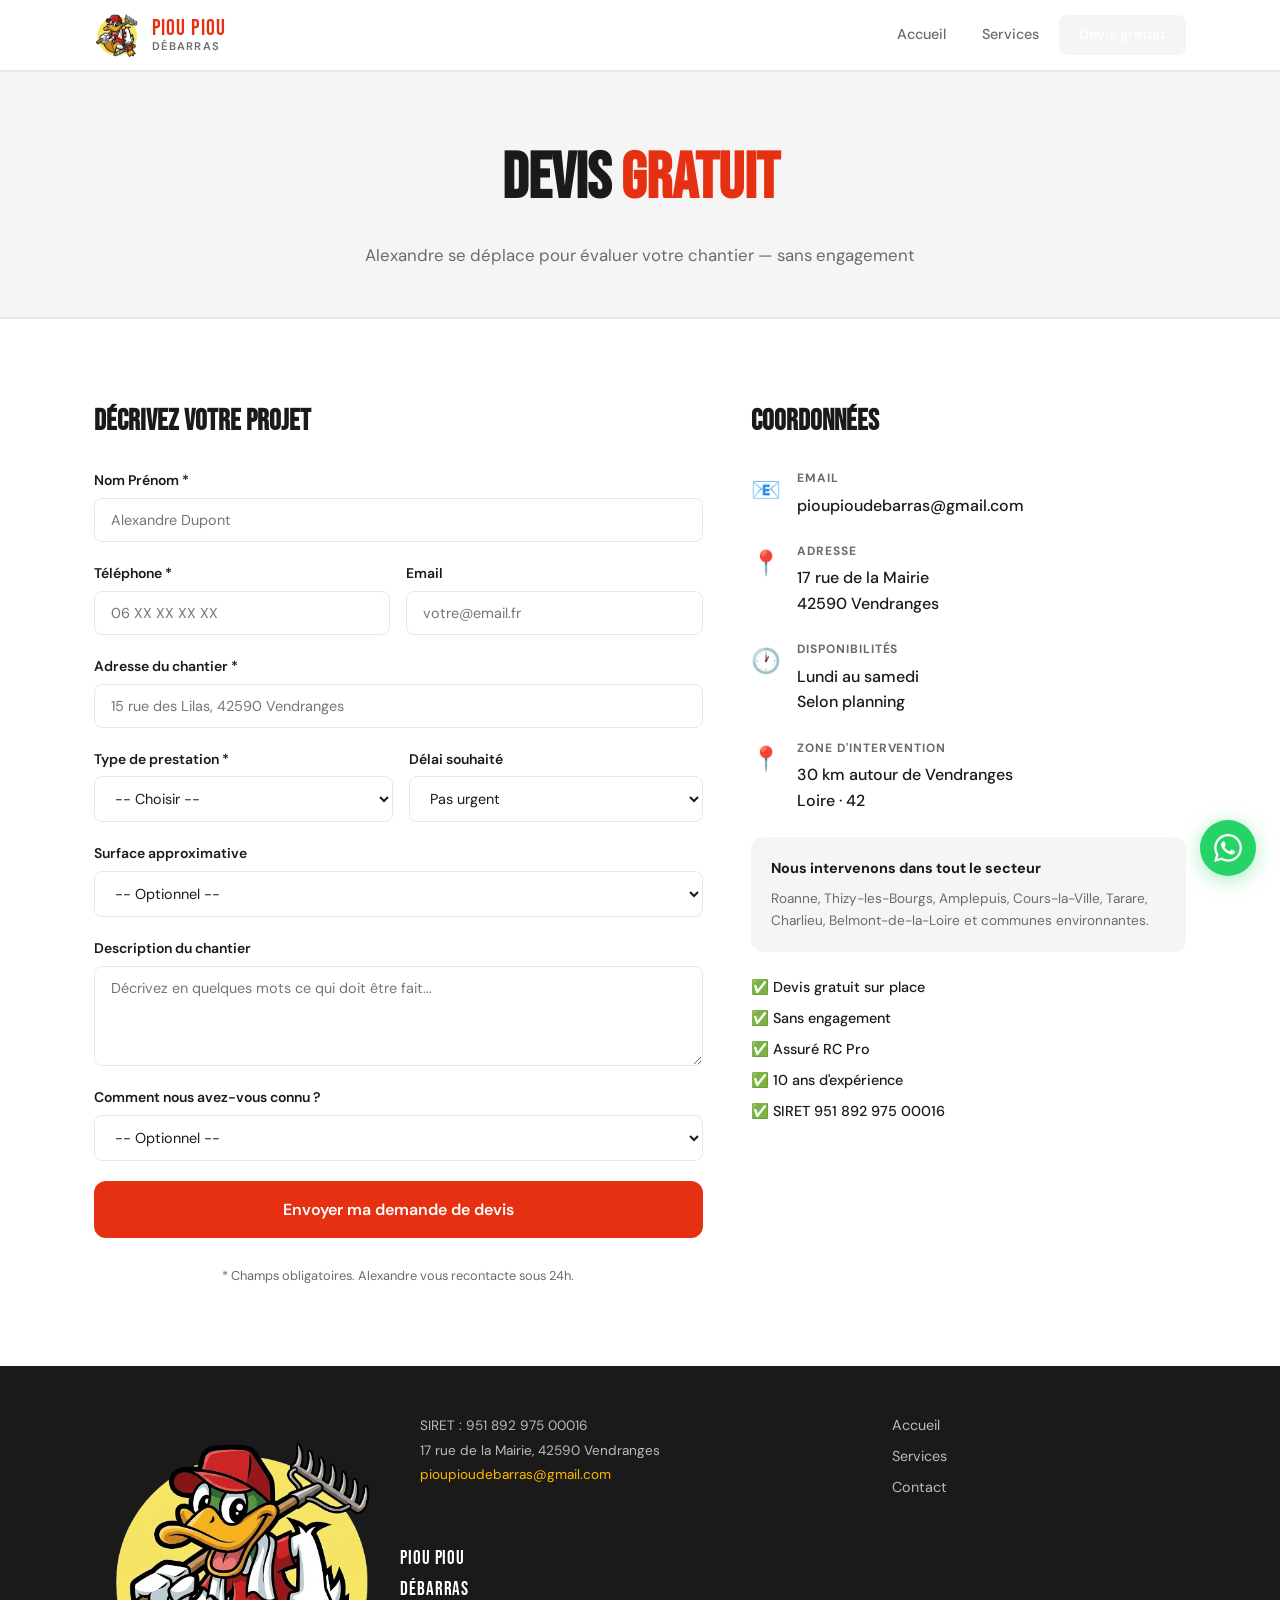
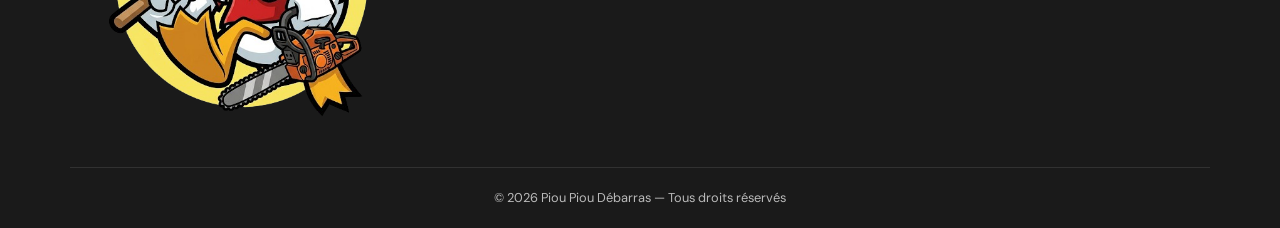
==== contact.html @ 746461e6 "Remplacement icone oiseau par logo png dans les footers" ====
<!DOCTYPE html>
<html lang="fr">
<head>
  <meta charset="UTF-8">
  <meta name="viewport" content="width=device-width, initial-scale=1.0">
  <meta name="description" content="Contactez Piou Piou Débarras — Devis gratuit débarrassage et espaces verts Loire 42. Alexandre Pontille, Vendranges.">
  <title>Contact & Devis Gratuit — Piou Piou Débarras | Loire 42</title>
  <link rel="preconnect" href="https://fonts.googleapis.com">
  <link rel="preconnect" href="https://fonts.gstatic.com" crossorigin>
  <link href="https://fonts.googleapis.com/css2?family=Bebas+Neue&family=DM+Sans:wght@400;500;600&display=swap" rel="stylesheet">
  <link rel="stylesheet" href="style.css?v=1">
</head>
<body>

  <header class="header" id="header">
    <div class="container header__inner">
      <a href="index.html" class="logo">
        <img src="logo.png" alt="Piou Piou Débarras" class="logo__img-header">
        <div class="logo__text">
          <span class="logo__name">Piou Piou</span>
          <span class="logo__sub">Débarras</span>
        </div>
      </a>
      <nav class="nav" id="nav">
        <a href="index.html" class="nav__link">Accueil</a>
        <a href="services.html" class="nav__link">Services</a>
        <a href="contact.html" class="nav__link nav__cta active">Devis gratuit</a>
      </nav>
      <button class="burger" id="burger" aria-label="Menu">
        <span></span><span></span><span></span>
      </button>
    </div>
  </header>

  <section class="page-hero">
    <div class="container">
      <h1 class="page-hero__title">Devis <span class="hero__accent">Gratuit</span></h1>
      <p class="page-hero__sub">Alexandre se déplace pour évaluer votre chantier — sans engagement</p>
    </div>
  </section>

  <section class="section">
    <div class="container">
      <div class="contact__grid">

        <!-- FORMULAIRE -->
        <div class="contact__form-wrap">
          <h2 class="contact__form-title">Décrivez votre projet</h2>
          <form class="contact-form" id="contactForm" action="https://formspree.io/f/VOTRE_ID" method="POST">
            <div class="form-group">
              <label for="nom">Nom Prénom *</label>
              <input type="text" id="nom" name="nom" required placeholder="Alexandre Dupont">
            </div>
            <div class="form-row">
              <div class="form-group">
                <label for="tel">Téléphone *</label>
                <input type="tel" id="tel" name="telephone" required placeholder="06 XX XX XX XX">
              </div>
              <div class="form-group">
                <label for="email">Email</label>
                <input type="email" id="email" name="email" placeholder="votre@email.fr">
              </div>
            </div>
            <div class="form-group">
              <label for="adresse">Adresse du chantier *</label>
              <input type="text" id="adresse" name="adresse" required placeholder="15 rue des Lilas, 42590 Vendranges">
            </div>
            <div class="form-row">
              <div class="form-group">
                <label for="prestation">Type de prestation *</label>
                <select id="prestation" name="prestation" required>
                  <option value="">-- Choisir --</option>
                  <option value="debarrassage-maison">Débarrassage maison / appartement</option>
                  <option value="debarrassage-cave">Cave / Grenier / Garage</option>
                  <option value="debarrassage-grange">Grange / Bâtiment agricole</option>
                  <option value="succession">Succession</option>
                  <option value="encombrants">Évacuation encombrants / gravats</option>
                  <option value="terrain">Terrain / Jardin</option>
                  <option value="espaces-verts">Espaces verts</option>
                  <option value="contrat-annuel">Contrat entretien annuel</option>
                  <option value="autre">Autre</option>
                </select>
              </div>
              <div class="form-group">
                <label for="urgence">Délai souhaité</label>
                <select id="urgence" name="urgence">
                  <option value="normal">Pas urgent</option>
                  <option value="15j">Sous 15 jours</option>
                  <option value="urgent">Urgent</option>
                </select>
              </div>
            </div>
            <div class="form-group">
              <label for="surface">Surface approximative</label>
              <select id="surface" name="surface">
                <option value="">-- Optionnel --</option>
                <option value="petit">Moins de 100 m²</option>
                <option value="moyen">100 à 500 m²</option>
                <option value="grand">Plus de 500 m²</option>
              </select>
            </div>
            <div class="form-group">
              <label for="message">Description du chantier</label>
              <textarea id="message" name="message" rows="4" placeholder="Décrivez en quelques mots ce qui doit être fait..."></textarea>
            </div>
            <div class="form-group">
              <label for="source">Comment nous avez-vous connu ?</label>
              <select id="source" name="source">
                <option value="">-- Optionnel --</option>
                <option value="google">Google</option>
                <option value="bouche">Bouche à oreille</option>
                <option value="reseaux">Réseaux sociaux</option>
                <option value="autre">Autre</option>
              </select>
            </div>
            <button type="submit" class="btn btn--primary btn--lg btn--full">Envoyer ma demande de devis</button>
            <p class="form__mention">* Champs obligatoires. Alexandre vous recontacte sous 24h.</p>
          </form>
          <div class="form-success" id="formSuccess" style="display:none">
            <div class="form-success__icon">✅</div>
            <h3>Demande envoyée !</h3>
            <p>Alexandre vous recontactera dans les 24h pour organiser la visite gratuite.</p>
          </div>
        </div>

        <!-- INFOS CONTACT -->
        <div class="contact__info">
          <h2 class="contact__info-title">Coordonnées</h2>

          <div class="contact__item">
            <div class="contact__item-icon">📧</div>
            <div>
              <div class="contact__item-label">Email</div>
              <a href="mailto:pioupioudebarras@gmail.com" class="contact__item-value">pioupioudebarras@gmail.com</a>
            </div>
          </div>

          <div class="contact__item">
            <div class="contact__item-icon">📍</div>
            <div>
              <div class="contact__item-label">Adresse</div>
              <div class="contact__item-value">17 rue de la Mairie<br>42590 Vendranges</div>
            </div>
          </div>

          <div class="contact__item">
            <div class="contact__item-icon">🕐</div>
            <div>
              <div class="contact__item-label">Disponibilités</div>
              <div class="contact__item-value">Lundi au samedi<br>Selon planning</div>
            </div>
          </div>

          <div class="contact__item">
            <div class="contact__item-icon">📍</div>
            <div>
              <div class="contact__item-label">Zone d'intervention</div>
              <div class="contact__item-value">30 km autour de Vendranges<br>Loire · 42</div>
            </div>
          </div>

          <div class="contact__zone-box">
            <h3>Nous intervenons dans tout le secteur</h3>
            <p>Roanne, Thizy-les-Bourgs, Amplepuis, Cours-la-Ville, Tarare, Charlieu, Belmont-de-la-Loire et communes environnantes.</p>
          </div>

          <div class="contact__reassure">
            <div class="contact__reassure-item">✅ Devis gratuit sur place</div>
            <div class="contact__reassure-item">✅ Sans engagement</div>
            <div class="contact__reassure-item">✅ Assuré RC Pro</div>
            <div class="contact__reassure-item">✅ 10 ans d'expérience</div>
            <div class="contact__reassure-item">✅ SIRET 951 892 975 00016</div>
          </div>
        </div>

      </div>
    </div>
  </section>

  <footer class="footer">
    <div class="container footer__inner">
      <div class="footer__brand">
        <img src="logo.png" alt="Piou Piou Débarras" class="logo__img-footer">
        <span class="footer__name">Piou Piou Débarras</span>
      </div>
      <div class="footer__info">
        <p>SIRET : 951 892 975 00016</p>
        <p>17 rue de la Mairie, 42590 Vendranges</p>
        <p><a href="mailto:pioupioudebarras@gmail.com">pioupioudebarras@gmail.com</a></p>
      </div>
      <div class="footer__links">
        <a href="index.html">Accueil</a>
        <a href="services.html">Services</a>
        <a href="contact.html">Contact</a>
      </div>
    </div>
    <div class="footer__bottom">
      <p>© 2026 Piou Piou Débarras — Tous droits réservés</p>
    </div>
  </footer>

  <a href="https://wa.me/33000000000" class="whatsapp-float" target="_blank" rel="noopener" aria-label="WhatsApp">
    <svg viewBox="0 0 24 24" fill="white" width="28" height="28"><path d="M17.472 14.382c-.297-.149-1.758-.867-2.03-.967-.273-.099-.471-.148-.67.15-.197.297-.767.966-.94 1.164-.173.199-.347.223-.644.075-.297-.15-1.255-.463-2.39-1.475-.883-.788-1.48-1.761-1.653-2.059-.173-.297-.018-.458.13-.606.134-.133.298-.347.446-.52.149-.174.198-.298.298-.497.099-.198.05-.371-.025-.52-.075-.149-.669-1.612-.916-2.207-.242-.579-.487-.5-.669-.51-.173-.008-.371-.01-.57-.01-.198 0-.52.074-.792.372-.272.297-1.04 1.016-1.04 2.479 0 1.462 1.065 2.875 1.213 3.074.149.198 2.096 3.2 5.077 4.487.709.306 1.262.489 1.694.625.712.227 1.36.195 1.871.118.571-.085 1.758-.719 2.006-1.413.248-.694.248-1.289.173-1.413-.074-.124-.272-.198-.57-.347m-5.421 7.403h-.004a9.87 9.87 0 01-5.031-1.378l-.361-.214-3.741.982.998-3.648-.235-.374a9.86 9.86 0 01-1.51-5.26c.001-5.45 4.436-9.884 9.888-9.884 2.64 0 5.122 1.03 6.988 2.898a9.825 9.825 0 012.893 6.994c-.003 5.45-4.437 9.884-9.885 9.884m8.413-18.297A11.815 11.815 0 0012.05 0C5.495 0 .16 5.335.157 11.892c0 2.096.547 4.142 1.588 5.945L.057 24l6.305-1.654a11.882 11.882 0 005.683 1.448h.005c6.554 0 11.89-5.335 11.893-11.893a11.821 11.821 0 00-3.48-8.413z"/></svg>
  </a>

  <script src="main.js"></script>
</body>
</html>
---- style.css ----
/* =============================================
   PIOU PIOU DÉBARRAS — Stylesheet
   Couleurs : Rouge #E63012 + Jaune #FFB800
   ============================================= */

:root {
  --red: #E63012;
  --red-dark: #C2280F;
  --yellow: #FFB800;
  --yellow-light: #FFD54F;
  --dark: #1A1A1A;
  --dark-2: #2C2C2C;
  --gray: #6B6B6B;
  --gray-light: #F5F5F5;
  --white: #FFFFFF;
  --border: #E8E8E8;
  --font-display: 'Bebas Neue', sans-serif;
  --font-body: 'DM Sans', sans-serif;
  --radius: 12px;
  --shadow: 0 4px 24px rgba(0,0,0,0.08);
  --shadow-lg: 0 8px 48px rgba(0,0,0,0.12);
  --transition: 0.2s ease;
}

/* ===== RESET & BASE ===== */
*, *::before, *::after { box-sizing: border-box; margin: 0; padding: 0; }
html { scroll-behavior: smooth; }
body { font-family: var(--font-body); color: var(--dark); background: var(--white); line-height: 1.6; -webkit-font-smoothing: antialiased; }
img { max-width: 100%; display: block; }
a { color: inherit; text-decoration: none; }
ul { list-style: none; }

/* ===== CONTAINER ===== */
.container { max-width: 1140px; margin: 0 auto; padding: 0 1.5rem; }

/* ===== SECTIONS ===== */
.section { padding: 5rem 0; }
.section--dark { background: var(--dark); color: var(--white); }
.section--light { background: var(--gray-light); }
.section__header { text-align: center; margin-bottom: 3rem; }
.section__title { font-family: var(--font-display); font-size: clamp(2rem, 4vw, 3rem); letter-spacing: 0.02em; line-height: 1.1; color: var(--dark); }
.section__title--light { color: var(--white); }
.section__sub { color: var(--gray); margin-top: 0.75rem; font-size: 1.05rem; }

/* ===== BUTTONS ===== */
.btn {
  display: inline-flex; align-items: center; justify-content: center;
  padding: 0.875rem 1.75rem; border-radius: var(--radius);
  font-family: var(--font-body); font-weight: 600; font-size: 0.95rem;
  cursor: pointer; border: 2px solid transparent;
  transition: all var(--transition); text-align: center; gap: 0.5rem;
}
.btn--primary { background: var(--red); color: var(--white); border-color: var(--red); }
.btn--primary:hover { background: var(--red-dark); border-color: var(--red-dark); transform: translateY(-1px); box-shadow: 0 4px 16px rgba(230,48,18,0.35); }
.btn--outline { background: transparent; color: var(--dark); border-color: var(--border); }
.btn--outline:hover { border-color: var(--dark); }
.btn--secondary { background: var(--yellow); color: var(--dark); border-color: var(--yellow); }
.btn--secondary:hover { background: var(--yellow-light); }
.btn--lg { padding: 1rem 2rem; font-size: 1rem; }
.btn--full { width: 100%; }

/* ===== HEADER ===== */
.header {
  position: fixed; top: 0; left: 0; right: 0; z-index: 100;
  background: var(--white); border-bottom: 2px solid var(--border);
  transition: box-shadow var(--transition);
}
.header.scrolled { box-shadow: var(--shadow); }
.header__inner { display: flex; align-items: center; justify-content: space-between; height: 70px; }

/* LOGO */
.logo { display: flex; align-items: center; gap: 0.75rem; }
.logo__icon { font-size: 2rem; }
.logo__text { display: flex; flex-direction: column; line-height: 1; }
.logo__name { font-family: var(--font-display); font-size: 1.4rem; letter-spacing: 0.05em; color: var(--red); }
.logo__sub { font-size: 0.7rem; font-weight: 600; text-transform: uppercase; letter-spacing: 0.1em; color: var(--gray); }

/* NAV */
.nav { display: flex; align-items: center; gap: 0.25rem; }
.nav__link { padding: 0.5rem 1rem; border-radius: 8px; font-weight: 500; font-size: 0.9rem; color: var(--gray); transition: all var(--transition); }
.nav__link:hover, .nav__link.active { color: var(--dark); background: var(--gray-light); }
.nav__cta { background: var(--red); color: var(--white) !important; padding: 0.5rem 1.25rem; }
.nav__cta:hover { background: var(--red-dark) !important; }

/* BURGER */
.burger { display: none; flex-direction: column; gap: 5px; background: none; border: none; cursor: pointer; padding: 4px; }
.burger span { display: block; width: 24px; height: 2px; background: var(--dark); border-radius: 2px; transition: all var(--transition); }
.burger.open span:nth-child(1) { transform: translateY(7px) rotate(45deg); }
.burger.open span:nth-child(2) { opacity: 0; }
.burger.open span:nth-child(3) { transform: translateY(-7px) rotate(-45deg); }

/* ===== HERO ===== */
.hero { position: relative; min-height: 100vh; display: flex; align-items: center; padding: 8rem 0 4rem; overflow: hidden; }
.hero__bg {
  position: absolute; inset: 0;
  background: linear-gradient(135deg, #FFF8F6 0%, #FFFBF0 50%, #F5F5F5 100%);
}
.hero__bg::before {
  content: ''; position: absolute;
  top: -100px; right: -100px;
  width: 600px; height: 600px;
  background: radial-gradient(circle, rgba(230,48,18,0.06) 0%, transparent 70%);
  border-radius: 50%;
}
.hero__bg::after {
  content: ''; position: absolute;
  bottom: -50px; left: -50px;
  width: 400px; height: 400px;
  background: radial-gradient(circle, rgba(255,184,0,0.08) 0%, transparent 70%);
  border-radius: 50%;
}
.hero__inner { position: relative; z-index: 1; max-width: 760px; }
.hero__badge {
  display: inline-flex; align-items: center; gap: 0.5rem;
  background: var(--yellow); color: var(--dark);
  padding: 0.4rem 1rem; border-radius: 100px;
  font-size: 0.85rem; font-weight: 600;
  margin-bottom: 1.5rem;
  animation: fadeDown 0.6s ease both;
}
.hero__title {
  font-family: var(--font-display);
  font-size: clamp(3rem, 7vw, 5.5rem);
  line-height: 1.05; letter-spacing: 0.02em;
  color: var(--dark);
  animation: fadeUp 0.7s 0.1s ease both;
}
.hero__accent { color: var(--red); }
.hero__desc {
  margin: 1.25rem 0 2rem;
  font-size: 1.1rem; color: var(--gray); line-height: 1.7;
  animation: fadeUp 0.7s 0.2s ease both;
}
.hero__actions {
  display: flex; gap: 1rem; flex-wrap: wrap;
  animation: fadeUp 0.7s 0.3s ease both;
}
.hero__tags {
  display: flex; flex-wrap: wrap; gap: 0.5rem;
  margin-top: 2rem;
  animation: fadeUp 0.7s 0.4s ease both;
}
.tag {
  background: var(--white); border: 1.5px solid var(--border);
  padding: 0.3rem 0.8rem; border-radius: 100px;
  font-size: 0.8rem; font-weight: 500; color: var(--gray);
}
.hero__scroll {
  position: absolute; bottom: 2rem; left: 50%; transform: translateX(-50%);
  font-size: 1.5rem; color: var(--gray); animation: bounce 2s infinite;
}

/* ===== ARGUMENTS ===== */
.args__grid { display: grid; grid-template-columns: repeat(auto-fit, minmax(220px, 1fr)); gap: 1.5rem; }
.arg {
  background: var(--white); border: 1.5px solid var(--border);
  border-radius: var(--radius); padding: 1.75rem;
  transition: all var(--transition);
}
.arg:hover { border-color: var(--red); transform: translateY(-3px); box-shadow: var(--shadow); }
.arg__icon { font-size: 2rem; margin-bottom: 1rem; }
.arg__title { font-weight: 700; font-size: 1rem; margin-bottom: 0.5rem; }
.arg__text { color: var(--gray); font-size: 0.9rem; line-height: 1.6; }

/* ===== SERVICES GRID ===== */
.services__grid { display: grid; grid-template-columns: repeat(auto-fit, minmax(200px, 1fr)); gap: 1.25rem; }
.service-card {
  background: var(--white); border: 1.5px solid var(--border);
  border-radius: var(--radius); padding: 1.5rem;
  transition: all var(--transition); cursor: default;
}
.service-card:hover { border-color: var(--yellow); transform: translateY(-2px); box-shadow: var(--shadow); }
.service-card__emoji { font-size: 2rem; margin-bottom: 0.75rem; }
.service-card__title { font-weight: 700; margin-bottom: 0.5rem; font-size: 0.95rem; }
.service-card__text { color: var(--gray); font-size: 0.85rem; line-height: 1.6; }
.services__cta { text-align: center; margin-top: 2.5rem; }

/* ===== ZONE ===== */
.zone__inner { display: grid; grid-template-columns: 1fr 1fr; gap: 4rem; align-items: center; }
.zone__desc { color: rgba(255,255,255,0.8); margin-bottom: 0.75rem; font-size: 1rem; line-height: 1.7; }
.zone__desc strong { color: var(--yellow); }
.zone__visual { display: flex; justify-content: center; }
.zone__circle {
  width: 220px; height: 220px; border-radius: 50%;
  border: 3px solid var(--yellow);
  display: flex; flex-direction: column; align-items: center; justify-content: center;
  gap: 0.25rem; text-align: center;
  background: rgba(255,184,0,0.05);
}
.zone__km { font-family: var(--font-display); font-size: 3rem; color: var(--yellow); line-height: 1; }
.zone__around { font-size: 0.8rem; color: rgba(255,255,255,0.6); text-transform: uppercase; letter-spacing: 0.1em; }
.zone__city { font-weight: 700; color: var(--white); font-size: 1.1rem; }
.zone__dept { font-size: 0.8rem; color: rgba(255,255,255,0.5); }

/* ===== TARIFS ===== */
.tarifs__grid { display: grid; grid-template-columns: repeat(auto-fit, minmax(220px, 1fr)); gap: 1.5rem; }
.tarif-card {
  background: var(--white); border: 1.5px solid var(--border);
  border-radius: var(--radius); padding: 2rem; text-align: center;
}
.tarif-card--featured { border-color: var(--red); box-shadow: 0 0 0 4px rgba(230,48,18,0.06); }
.tarif-card--devis { background: var(--gray-light); }
.tarif-card__label { font-size: 0.8rem; font-weight: 700; text-transform: uppercase; letter-spacing: 0.1em; color: var(--gray); margin-bottom: 1rem; }
.tarif-card__price { font-family: var(--font-display); font-size: 3.5rem; color: var(--dark); line-height: 1; }
.tarif-card__price span { font-size: 1.5rem; color: var(--red); }
.tarif-card__unit { font-size: 0.85rem; color: var(--gray); margin: 0.25rem 0 1rem; }
.tarif-card__note { font-size: 0.85rem; color: var(--gray); line-height: 1.6; }
.tarifs__note { text-align: center; margin-top: 1.5rem; font-size: 0.85rem; color: var(--gray); font-style: italic; }

/* ===== PRO ===== */
.pro__grid { display: flex; flex-wrap: wrap; gap: 1rem; justify-content: center; }
.pro__item {
  background: var(--white); border: 1.5px solid var(--border);
  border-radius: 100px; padding: 0.6rem 1.25rem;
  font-weight: 600; font-size: 0.9rem;
  transition: all var(--transition);
}
.pro__item:hover { border-color: var(--yellow); background: var(--yellow); }

/* ===== CTA FINAL ===== */
.cta-final { background: linear-gradient(135deg, var(--dark) 0%, var(--dark-2) 100%); }
.cta-final__inner { text-align: center; padding: 2rem 0; }
.cta-final__title { font-family: var(--font-display); font-size: clamp(2rem, 4vw, 3rem); color: var(--white); margin-bottom: 1rem; }
.cta-final__sub { color: rgba(255,255,255,0.7); margin-bottom: 2rem; font-size: 1rem; }
.cta-final__actions { display: flex; gap: 1rem; justify-content: center; flex-wrap: wrap; }

/* ===== PAGE HERO ===== */
.page-hero { background: var(--gray-light); padding: 8rem 0 3rem; text-align: center; border-bottom: 2px solid var(--border); }
.page-hero__title { font-family: var(--font-display); font-size: clamp(2.5rem, 5vw, 4rem); }
.page-hero__sub { color: var(--gray); margin-top: 0.75rem; font-size: 1.05rem; }

/* ===== DETAIL CARDS (Services page) ===== */
.detail-grid { display: grid; grid-template-columns: repeat(auto-fit, minmax(260px, 1fr)); gap: 1.5rem; }
.detail-card {
  background: var(--white); border: 1.5px solid var(--border);
  border-radius: var(--radius); padding: 1.75rem;
  transition: all var(--transition);
}
.detail-card:hover { border-color: var(--red); transform: translateY(-3px); box-shadow: var(--shadow); }
.detail-card__icon { font-size: 2.5rem; margin-bottom: 1rem; }
.detail-card h3 { font-weight: 700; margin-bottom: 0.5rem; }
.detail-card p { color: var(--gray); font-size: 0.9rem; line-height: 1.6; }

/* ===== CONTACT PAGE ===== */
.contact__grid { display: grid; grid-template-columns: 1.4fr 1fr; gap: 3rem; align-items: start; }
.contact__form-title, .contact__info-title { font-family: var(--font-display); font-size: 1.8rem; margin-bottom: 1.5rem; }

/* FORM */
.contact-form { display: flex; flex-direction: column; gap: 1.25rem; }
.form-row { display: grid; grid-template-columns: 1fr 1fr; gap: 1rem; }
.form-group { display: flex; flex-direction: column; gap: 0.4rem; }
.form-group label { font-weight: 600; font-size: 0.875rem; color: var(--dark); }
.form-group input,
.form-group select,
.form-group textarea {
  border: 1.5px solid var(--border); border-radius: 8px;
  padding: 0.75rem 1rem; font-family: var(--font-body); font-size: 0.9rem;
  color: var(--dark); background: var(--white);
  transition: border-color var(--transition);
  outline: none;
}
.form-group input:focus,
.form-group select:focus,
.form-group textarea:focus { border-color: var(--red); }
.form-group textarea { resize: vertical; min-height: 100px; }
.form__mention { font-size: 0.8rem; color: var(--gray); text-align: center; margin-top: 0.5rem; }

/* FORM SUCCESS */
.form-success { text-align: center; padding: 3rem 2rem; background: var(--gray-light); border-radius: var(--radius); }
.form-success__icon { font-size: 3rem; margin-bottom: 1rem; }
.form-success h3 { font-size: 1.5rem; margin-bottom: 0.5rem; }
.form-success p { color: var(--gray); }

/* CONTACT INFO */
.contact__item { display: flex; gap: 1rem; align-items: flex-start; margin-bottom: 1.5rem; }
.contact__item-icon { font-size: 1.5rem; flex-shrink: 0; margin-top: 0.1rem; }
.contact__item-label { font-size: 0.75rem; font-weight: 700; text-transform: uppercase; letter-spacing: 0.08em; color: var(--gray); margin-bottom: 0.25rem; }
.contact__item-value { font-weight: 500; line-height: 1.6; }
.contact__item-value a { color: var(--red); }
.contact__zone-box { background: var(--gray-light); border-radius: var(--radius); padding: 1.25rem; margin: 1.5rem 0; }
.contact__zone-box h3 { font-weight: 700; font-size: 0.9rem; margin-bottom: 0.5rem; }
.contact__zone-box p { color: var(--gray); font-size: 0.85rem; line-height: 1.6; }
.contact__reassure { display: flex; flex-direction: column; gap: 0.5rem; }
.contact__reassure-item { font-size: 0.9rem; font-weight: 500; }

/* ===== FOOTER ===== */
.footer { background: var(--dark); color: rgba(255,255,255,0.7); padding: 3rem 0 0; }
.footer__inner { display: grid; grid-template-columns: 1fr 1.5fr 1fr; gap: 2rem; padding-bottom: 2rem; border-bottom: 1px solid rgba(255,255,255,0.1); align-items: start; }
.footer__brand { display: flex; align-items: center; gap: 0.75rem; }
.footer__name { font-family: var(--font-display); font-size: 1.2rem; color: var(--white); letter-spacing: 0.05em; }
.footer__info p { font-size: 0.85rem; line-height: 1.8; }
.footer__info a { color: var(--yellow); }
.footer__links { display: flex; flex-direction: column; gap: 0.5rem; }
.footer__links a { font-size: 0.9rem; transition: color var(--transition); }
.footer__links a:hover { color: var(--yellow); }
.footer__bottom { text-align: center; padding: 1.25rem 0; font-size: 0.8rem; }

/* ===== WHATSAPP FLOAT ===== */
.whatsapp-float {
  position: fixed; bottom: 1.5rem; right: 1.5rem; z-index: 200;
  width: 56px; height: 56px; border-radius: 50%;
  background: #25D366; display: flex; align-items: center; justify-content: center;
  box-shadow: 0 4px 20px rgba(37,211,102,0.4);
  transition: all var(--transition);
}
.whatsapp-float:hover { transform: scale(1.1); box-shadow: 0 6px 28px rgba(37,211,102,0.5); }

/* ===== ANIMATIONS ===== */
@keyframes fadeUp {
  from { opacity: 0; transform: translateY(20px); }
  to { opacity: 1; transform: translateY(0); }
}
@keyframes fadeDown {
  from { opacity: 0; transform: translateY(-10px); }
  to { opacity: 1; transform: translateY(0); }
}
@keyframes bounce {
  0%, 100% { transform: translateX(-50%) translateY(0); }
  50% { transform: translateX(-50%) translateY(8px); }
}

/* ===== RESPONSIVE ===== */
@media (max-width: 900px) {
  .zone__inner { grid-template-columns: 1fr; gap: 2rem; }
  .zone__visual { display: none; }
  .contact__grid { grid-template-columns: 1fr; }
  .footer__inner { grid-template-columns: 1fr; gap: 1.5rem; }
}

@media (max-width: 768px) {
  .nav { display: none; position: absolute; top: 70px; left: 0; right: 0; background: var(--white); flex-direction: column; padding: 1rem 1.5rem; border-bottom: 2px solid var(--border); box-shadow: var(--shadow); gap: 0.25rem; }
  .nav.open { display: flex; }
  .nav__link { width: 100%; padding: 0.75rem 1rem; }
  .burger { display: flex; }
  .hero { min-height: auto; padding: 6rem 0 3rem; }
  .hero__actions { flex-direction: column; }
  .section { padding: 3rem 0; }
  .form-row { grid-template-columns: 1fr; }
  .tarifs__grid { grid-template-columns: 1fr; }
}

@media (max-width: 480px) {
  .args__grid { grid-template-columns: 1fr; }
  .services__grid { grid-template-columns: 1fr 1fr; }
  .detail-grid { grid-template-columns: 1fr; }
}

/* Ciblage direct de l'image pour la forcer à rétrécir */
.logo img, .logo__img-header {
  height: 50px !important; /* Force la hauteur à 50px */
  width: auto !important;  /* Garde les proportions */
  max-height: 50px;
  object-fit: contain;
}
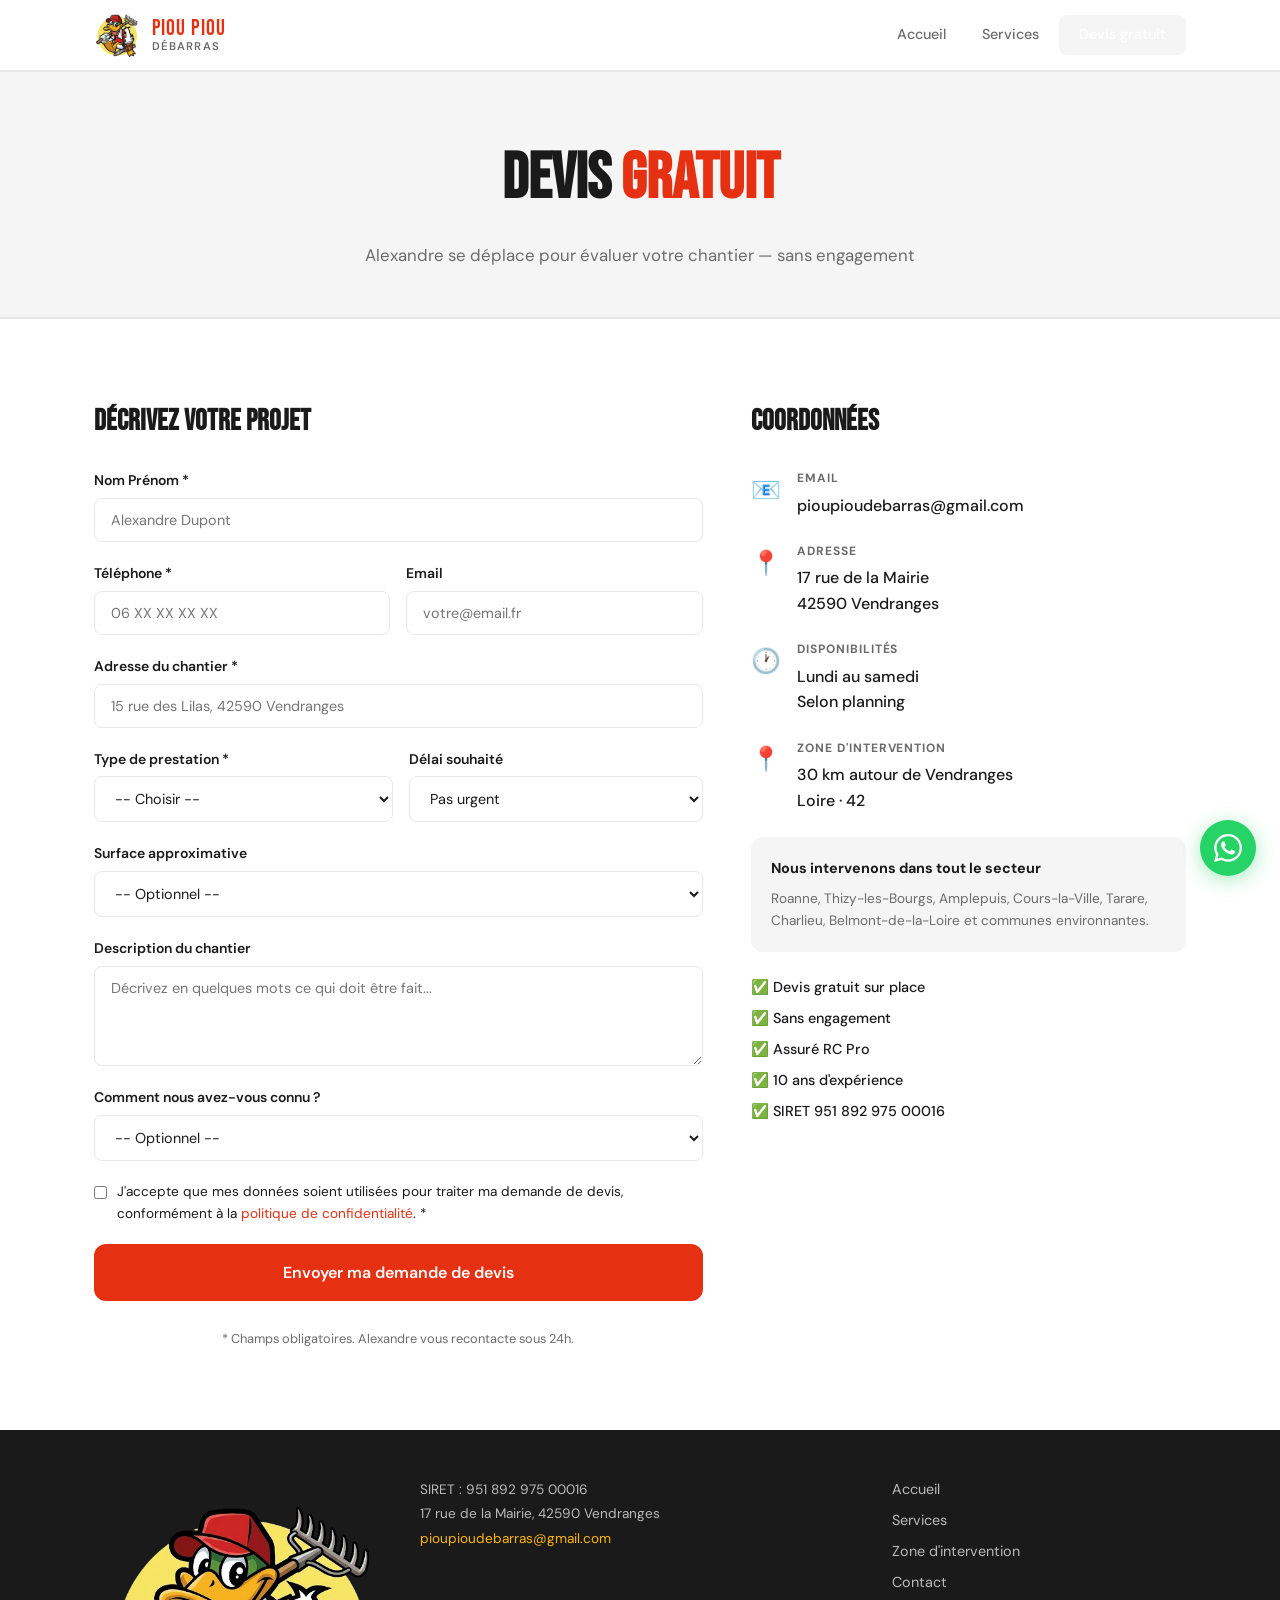
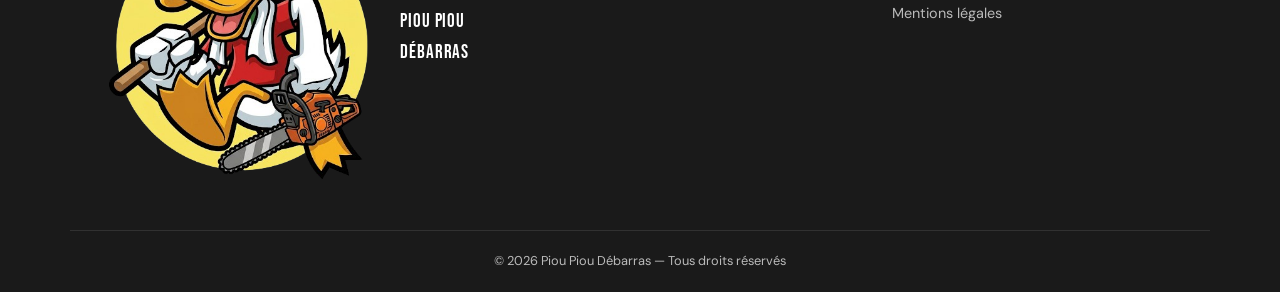
==== commit 1825d05a: "Add consent checkbox and update footer links Added a consent checkbox to the contact form and update" ====
--- a/contact.html
+++ b/contact.html
@@ -9,6 +9,50 @@
   <link rel="preconnect" href="https://fonts.gstatic.com" crossorigin>
   <link href="https://fonts.googleapis.com/css2?family=Bebas+Neue&family=DM+Sans:wght@400;500;600&display=swap" rel="stylesheet">
   <link rel="stylesheet" href="style.css?v=1">
+
+  <!-- Liens pour le Favicon (Logo dans les recherches et favoris) -->
+  <link rel="apple-touch-icon" sizes="180x180" href="/apple-touch-icon.png">
+  <link rel="icon" type="image/png" sizes="32x32" href="/favicon-32x32.png">
+  <link rel="icon" type="image/png" sizes="16x16" href="/favicon-16x16.png">
+  <link rel="shortcut icon" href="/favicon.ico" type="image/x-icon">
+
+  <script type="application/ld+json">
+  {
+    "@context": "https://schema.org",
+    "@type": "LocalBusiness",
+    "@id": "https://pioupioudebarras.fr/#business",
+    "name": "Piou Piou Débarras",
+    "image": "https://pioupioudebarras.fr/logo.png",
+    "url": "https://pioupioudebarras.fr/",
+    "telephone": "+33625133641",
+    "email": "pioupioudebarras@gmail.com",
+    "taxID": "951 892 975 00016",
+    "description": "Débarrassage tous types (maison, cave, grenier, grange, succession) et entretien d'espaces verts dans un rayon de 30 km autour de Vendranges, Loire (42).",
+    "address": {
+      "@type": "PostalAddress",
+      "streetAddress": "17 rue de la Mairie",
+      "addressLocality": "Vendranges",
+      "postalCode": "42590",
+      "addressRegion": "Loire",
+      "addressCountry": "FR"
+    },
+    "geo": {
+      "@type": "GeoCoordinates",
+      "latitude": 45.7611,
+      "longitude": 4.8594
+    },
+    "areaServed": {
+      "@type": "GeoCircle",
+      "geoMidpoint": {
+        "@type": "GeoCoordinates",
+        "latitude": 45.7611,
+        "longitude": 4.8594
+      },
+      "geoRadius": "30000"
+    },
+    "priceRange": "46€ - 320€"
+  }
+  </script>
 </head>
 <body>
 
@@ -46,7 +90,7 @@
         <!-- FORMULAIRE -->
         <div class="contact__form-wrap">
           <h2 class="contact__form-title">Décrivez votre projet</h2>
-          <form class="contact-form" id="contactForm" action="https://formspree.io/f/VOTRE_ID" method="POST">
+          <form class="contact-form" id="contactForm" action="https://formspree.io/f/xqejrvqp" method="POST">
             <div class="form-group">
               <label for="nom">Nom Prénom *</label>
               <input type="text" id="nom" name="nom" required placeholder="Alexandre Dupont">
@@ -113,6 +157,10 @@
                 <option value="autre">Autre</option>
               </select>
             </div>
+            <div class="form-group" style="flex-direction:row;align-items:flex-start;gap:0.6rem">
+              <input type="checkbox" id="consentement" name="consentement" required style="margin-top:0.3rem;width:auto">
+              <label for="consentement" style="font-weight:400;font-size:0.85rem">J'accepte que mes données soient utilisées pour traiter ma demande de devis, conformément à la <a href="mentions-legales.html#donnees-personnelles" style="color:var(--red)">politique de confidentialité</a>. *</label>
+            </div>
             <button type="submit" class="btn btn--primary btn--lg btn--full">Envoyer ma demande de devis</button>
             <p class="form__mention">* Champs obligatoires. Alexandre vous recontacte sous 24h.</p>
           </form>
@@ -191,7 +239,9 @@
       <div class="footer__links">
         <a href="index.html">Accueil</a>
         <a href="services.html">Services</a>
+        <a href="zone-intervention.html">Zone d'intervention</a>
         <a href="contact.html">Contact</a>
+        <a href="mentions-legales.html">Mentions légales</a>
       </div>
     </div>
     <div class="footer__bottom">
@@ -199,7 +249,7 @@
     </div>
   </footer>
 
-  <a href="https://wa.me/33000000000" class="whatsapp-float" target="_blank" rel="noopener" aria-label="WhatsApp">
+  <a href="https://wa.me/33625133641" class="whatsapp-float" target="_blank" rel="noopener" aria-label="WhatsApp">
     <svg viewBox="0 0 24 24" fill="white" width="28" height="28"><path d="M17.472 14.382c-.297-.149-1.758-.867-2.03-.967-.273-.099-.471-.148-.67.15-.197.297-.767.966-.94 1.164-.173.199-.347.223-.644.075-.297-.15-1.255-.463-2.39-1.475-.883-.788-1.48-1.761-1.653-2.059-.173-.297-.018-.458.13-.606.134-.133.298-.347.446-.52.149-.174.198-.298.298-.497.099-.198.05-.371-.025-.52-.075-.149-.669-1.612-.916-2.207-.242-.579-.487-.5-.669-.51-.173-.008-.371-.01-.57-.01-.198 0-.52.074-.792.372-.272.297-1.04 1.016-1.04 2.479 0 1.462 1.065 2.875 1.213 3.074.149.198 2.096 3.2 5.077 4.487.709.306 1.262.489 1.694.625.712.227 1.36.195 1.871.118.571-.085 1.758-.719 2.006-1.413.248-.694.248-1.289.173-1.413-.074-.124-.272-.198-.57-.347m-5.421 7.403h-.004a9.87 9.87 0 01-5.031-1.378l-.361-.214-3.741.982.998-3.648-.235-.374a9.86 9.86 0 01-1.51-5.26c.001-5.45 4.436-9.884 9.888-9.884 2.64 0 5.122 1.03 6.988 2.898a9.825 9.825 0 012.893 6.994c-.003 5.45-4.437 9.884-9.885 9.884m8.413-18.297A11.815 11.815 0 0012.05 0C5.495 0 .16 5.335.157 11.892c0 2.096.547 4.142 1.588 5.945L.057 24l6.305-1.654a11.882 11.882 0 005.683 1.448h.005c6.554 0 11.89-5.335 11.893-11.893a11.821 11.821 0 00-3.48-8.413z"/></svg>
   </a>
 
